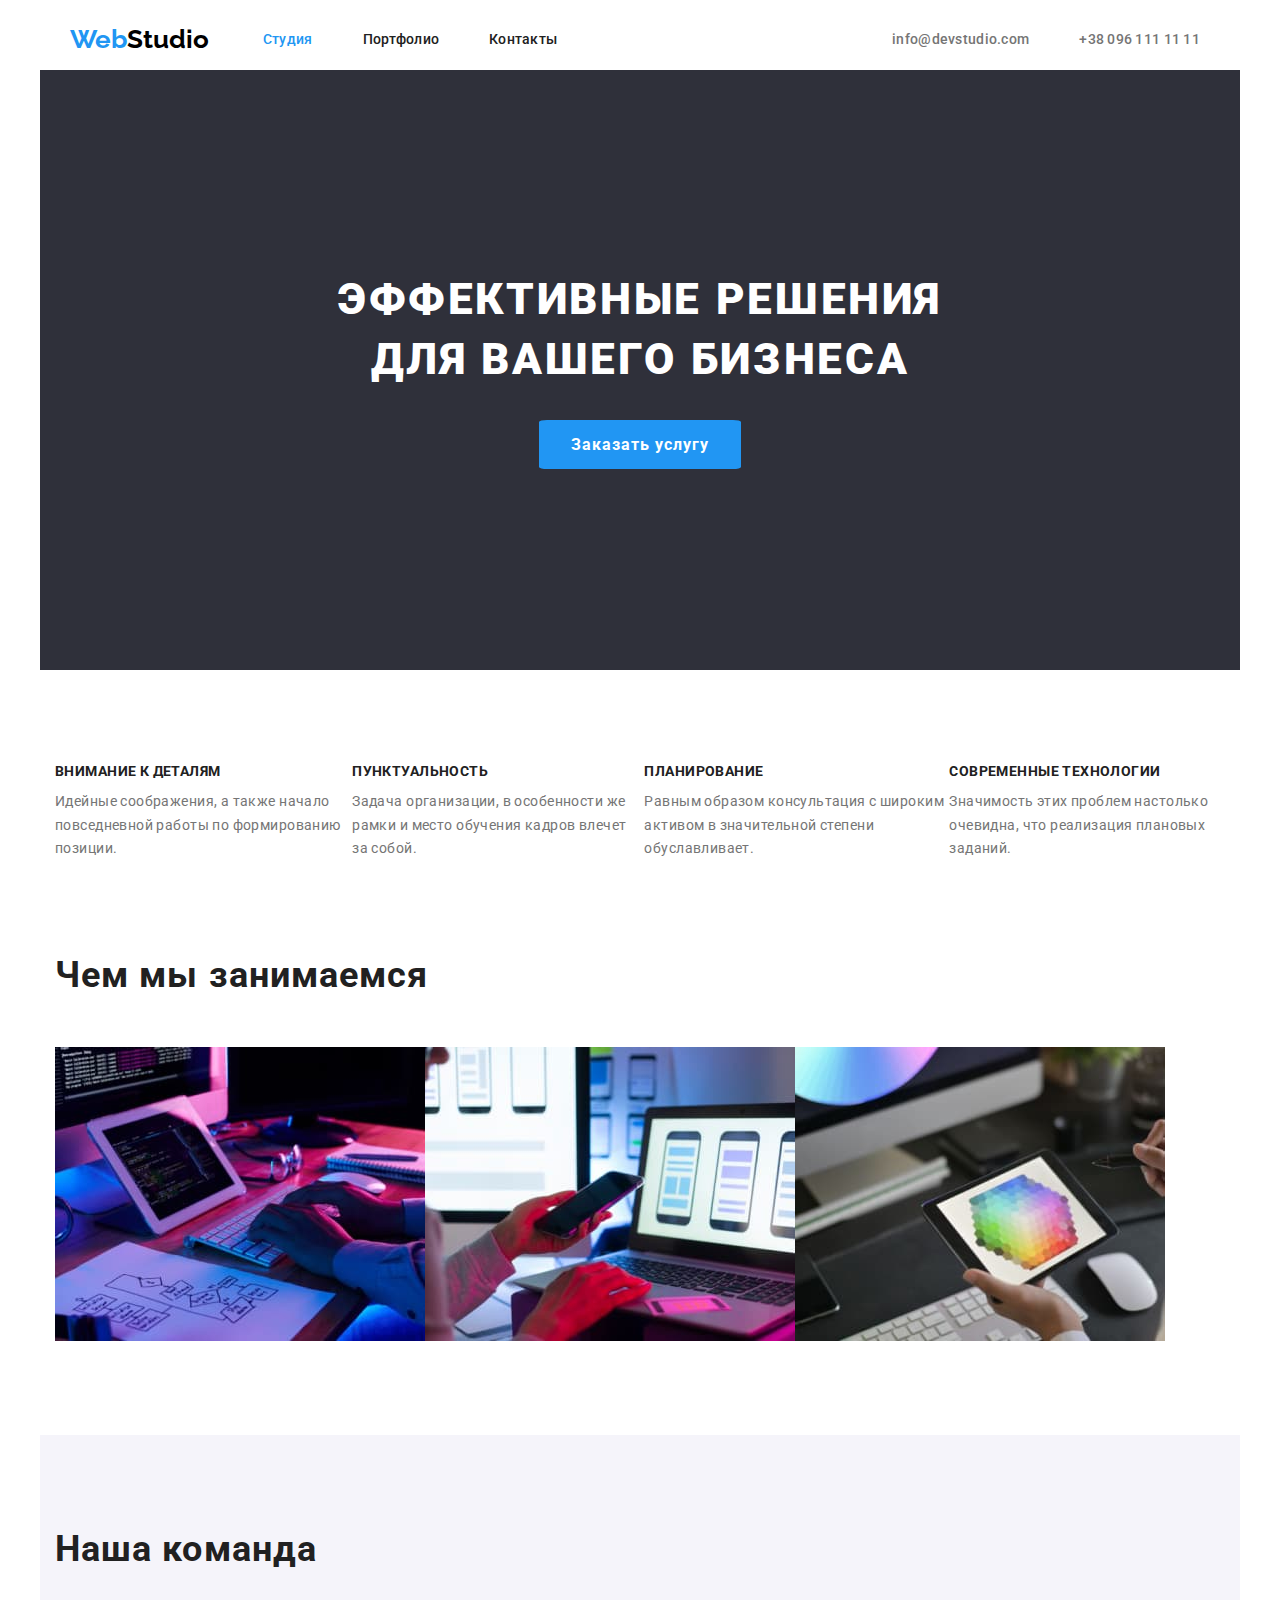
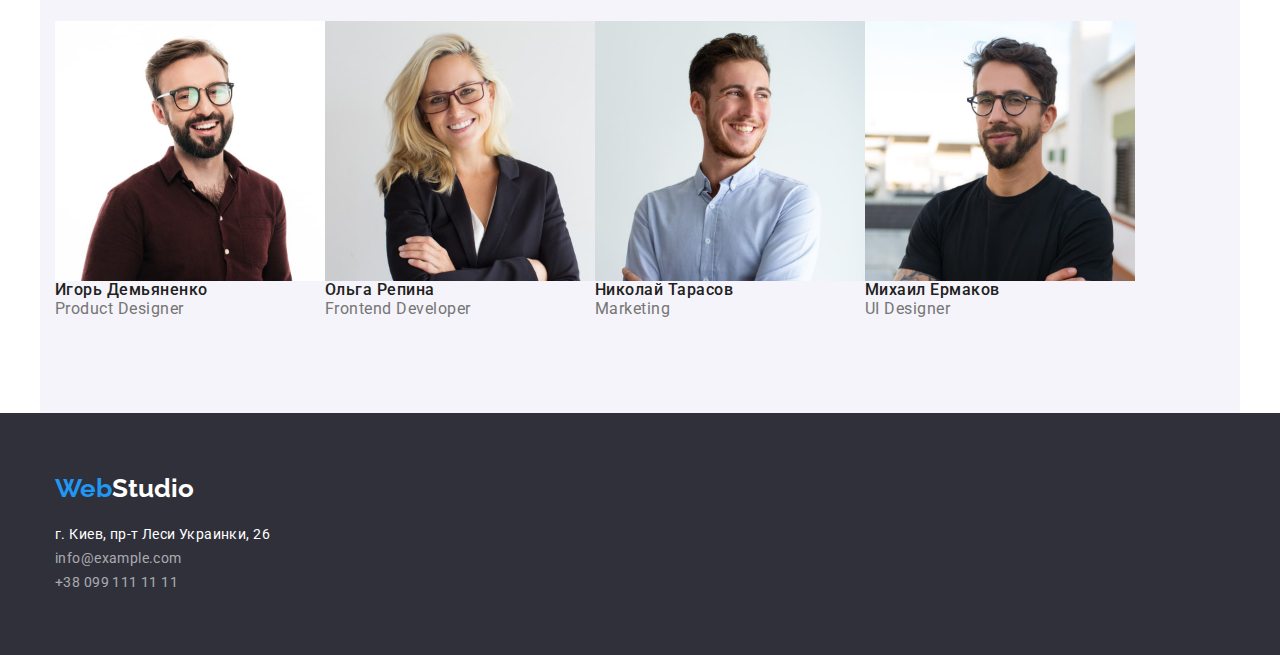
==== index.html @ 5a3710b0 "flex start" ====
<!DOCTYPE html>
<html lang="en">
<head>
    <meta charset="UTF-8">
    <meta name="viewport" content="width=device-width, initial-scale=1.0">
    <title>studio</title>
    <link rel="stylesheet" href="css/modern-normalize.css">
    <link rel="preconnect" href="https://fonts.gstatic.com">
    <link href="https://fonts.googleapis.com/css2?family=Raleway:wght@700&family=Roboto:wght@400;500;700;900&display=swap"
        rel="stylesheet">
    <link rel="stylesheet" href="./css/style.css">
</head>
<body>
    <!--Шапка сайта-->
    <header class="header">
        <div class="container">
            <nav class="header-nav">
        <a href="" class="logo">Web<span class="logo-hed">Studio</span></a>
        <ul class="nav-list">
            <li><a href="" class="link-nav current">Студия </a></li>
            <li><a href="./portfolio.html" class="link-nav">Портфолио </a></li>
            <li><a href="" class="link-nav">Контакты </a></li>
        </ul>
        
        <ul class="contacts-list">
            <li><a href="mailto:info@devstudio.com"  
                class="link-header">info@devstudio.com</a></li>
            <li><a href="tel:+380961111111"
                class="link-header">+38 096 111 11 11</a></li>
          </ul>
          </nav>
        </div>
    </header>
    <!--Main-->
    <main>
    <!--Герой-->
    <section class="hero">
        <div class="container">
            <h1 class="heading-hero">Эффективные решения для вашего бизнеса</h1>
            <a href="" class="hero-link">Заказать услугу</a>
        </div>
    </section>
    <!--Особенности-->
    <section class="features">
        <div class="container">
            <h2 class="visually-hidden">Наши методы работы</h2>
        <ul class="features-list">
            <li>
                <h3 class="list-head">Внимание к деталям</h3>
                <p class="list-text">Идейные соображения, а также начало повседневной работы по формированию позиции.</p>
            </li>
            <li>
                <h3 class="list-head">Пунктуальность</h3>
                <p class="list-text">Задача организации, в особенности же рамки и место обучения кадров влечет за собой.</p>
            </li>
            <li>
                <h3 class="list-head">Планирование</h3>
                <p class="list-text">Равным образом консультация с широким активом в значительной степени обуславливает.</p>
            </li>
            <li>
                <h3 class="list-head">Современные технологии</h3>
                <p class="list-text">Значимость этих проблем настолько очевидна, что реализация плановых заданий.</p>
            </li>
        </ul>
        </div>
        </section>
    <!--Чем мы занимаемся-->
    <section class="direction">
        <div class="container">
            <h3 class="direction-head">Чем мы занимаемся</h3>
        <ul class="direction-list">
            <li><img src="images/box1.jpg" alt="foto-Layout" width="370"/></li>
            <li><img src="images/box2.jpg" alt="foto-Mobile development" width="370"/></li>
            <li><img src="images/box3.jpg" alt="foto-Adaptive layout" width="370"/></li>
        </ul>
        </div>
        </section>
    <!--Наша команда-->
    <section class="team">
        <div class="container">
             <h4 class="team-head">Наша команда</h4>
        <ul class="team-list">
            <li>
                <img src="images/img.jpg" alt="foto-
                Igor Demyanenko" width="270"/>
                <h3 class="team-name">Игорь Демьяненко</h3>
                <p class="team-text">Product Designer</p>
            </li>
            <li>
                <img src="images/img(1).jpg" alt="foto-Olga Repina" width="270"/>
                <h3 class="team-name">Ольга Репина</h3>
                <p class="team-text">Frontend Developer</p>
            </li>
            <li>
                <img src="images/img(2).jpg" alt="foto-Nikolay Tarasov" width="270"/>
                <h3 class="team-name">Николай Тарасов</h3>
                <p class="team-text">Marketing</p>
            </li>
            <li>
                <img src="images/img(3).jpg" alt="foto-Mikhail Ermakov" width="270"/>
                <h3 class="team-name">Михаил Ермаков</h3>
                <p class="team-text">UI Designer</p>
            </li>
        </ul>
        </div>
       </section>
    </main>
    <!--Подвал-->
    <footer class="footer">
        <div class="container">
            <a href="" class="logo">Web<span class="logo-fot">Studio</span></a>
        <address class="fot-add">
            <ul class="address-list">
            <li><a href="https://goo.gl/maps/Xmp9YLtaLfdtmfkQ8" class="add-maps">г. Киев, пр-т Леси Украинки, 26</a></li>
            <li><a href="mailto:info@example.com" class="add-link">info@example.com</a></li>
            <li><a href="tel:+380991111111" class="add-link fone">+38 099 111 11 11</a></li>
        </ul>
        </address>
        </div>
        </footer>
</body>
</html>
---- css/style.css ----
/*переменные*/
:root {
  --link-button-blue-color: #2196f3;
  --moz-background-hero-foter-color: #2f303a;
  --heading-text-color: #212121;
  --text-color: #757575;
  --button-background-color: #f5f4fa;
}

/*общие стили*/
body {
  font-family: "Roboto", sans-serif;
}

img {
  display: block;
  max-width: 100%;
  height: auto;
}

ul {
  list-style: none;
}

a {
  text-decoration: none;
}

.container {
  width: 1200px;
  padding: 0 15px;
  margin: 0 auto;
}

/*header*/

.logo {
  color: var(--link-button-blue-color);
  font-family: "Raleway", sans-serif;
  font-weight: 700;
  font-size: 26px;
  line-height: 1.19;
}

.logo-hed {
  color: #000000;
}

.link-nav.current {
  color: var(--link-button-blue-color);
}

.link-nav {
  color: var(--heading-text-color);
  outline: none;
  font-weight: 500;
  font-size: 14px;
  line-height: 1.14;
  letter-spacing: 0.02em;
}

.link-nav:hover,
.link-nav:focus {
  color: var(--link-button-blue-color);
}

.link-header {
  color: var(--text-color);
  outline: none;
  font-weight: 500;
  font-size: 14px;
  line-height: 1.14;
  letter-spacing: 0.02em;
}

.link-header:hover,
.link-header:focus {
  color: var(--link-button-blue-color);
}

.header-nav,
.nav-list,
.contacts-list {
  display: flex;
}

.header-nav {
  justify-content: space-between;
  align-items: center;
  padding: 24px 25px 15px 15px;
}

.nav-list li {
  margin-left: 50px;
}

.contacts-list {
  margin-left: 331px;
}

.contacts-list li:not(:last-child) {
  margin-right: 50px;
}

/*studio-main*/

.hero .container {
  background-color: var(--moz-background-hero-foter-color);
  height: 600px;
}

.hero h1 {
  color: #ffffff;

  font-weight: 900;
  font-size: 44px;
  line-height: 1.36;
  letter-spacing: 0.06em;
  text-transform: uppercase;
  text-align: center;

  display: flex;
  justify-content: center;
  padding-top: 200px;
  padding-left: 250px;
  padding-right: 250px;
}

.hero-link {
  color: #ffffff;
  background-color: var(--link-button-blue-color);

  font-weight: bold;
  font-size: 16px;
  line-height: 1.85;
  letter-spacing: 0.06em;
  text-align: center;

  border-radius: 4%;
  padding: 10px 32px;
  margin-top: 30px;
  margin-left: 484px;
  margin-right: 484px;
  display: flex;
  justify-content: center;
}

.visually-hidden {
  position: absolute;
  width: 1px;
  height: 1px;
  margin: -1px;
  border: 0;
  padding: 0;
  white-space: nowrap;
  clip-path: inset(100%);
  clip: rect(0 0 0 0);
  overflow: hidden;
}

.features-list {
  display: flex;
  justify-content: space-between;
  padding-top: 94px;
  padding-bottom: 94px;
}

.features .list-head {
  color: var(--heading-text-color);

  font-weight: bold;
  font-size: 14px;
  line-height: 1.14;
  letter-spacing: 0.03em;
  text-transform: uppercase;
}

.features .list-text {
  color: var(--text-color);

  font-size: 14px;
  line-height: 1.7;
  letter-spacing: 0.03em;
  margin-top: 10px;
}

.direction .container {
  margin-bottom: 94px;
}

.direction-head {
  color: var(--heading-text-color);

  font-weight: bold;
  font-size: 36px;
  line-height: 1.16;
  letter-spacing: 0.03em;
  padding-bottom: 50px;
}

.direction-list {
  display: flex;
}

.team .container {
  background-color: var(--button-background-color);
}

.team-head {
  color: var(--heading-text-color);

  font-weight: bold;
  font-size: 36px;
  line-height: 1.16;
  letter-spacing: 0.03em;

  padding-top: 94px;
}

.team-list {
  display: flex;
  padding-top: 50px;
  padding-bottom: 94px;
}

.team-name {
  color: var(--heading-text-color);

  font-weight: 500;
  font-size: 16px;
  line-height: 1.18;
  letter-spacing: 0.03em;
}

.team-text {
  color: var(--text-color);

  font-size: 16px;
  line-height: 1.18;
  letter-spacing: 0.03em;
}

/*portfolio*/

.button {
  border-radius: 4px;
  border: none;
  color: var(--heading-text-color);
  background-color: #f5f4fa;

  font-weight: 500;
  font-size: 16px;
  line-height: 1.62;
  letter-spacing: 0.03em;
}

.button:hover,
.button:focus {
  background-color: var(--link-button-blue-color);
  color: #ffffff;
}

.work-head {
  color: var(--heading-text-color);

  font-weight: bold;
  font-size: 18px;
  line-height: 2px;
  letter-spacing: 0.06em;
}

.work-text {
  color: var(--text-color);

  font-size: 16px;
  line-height: 1.87;
  letter-spacing: 0.03em;
}

/*footer*/

.footer {
  background-color: var(--moz-background-hero-foter-color);
  padding-top: 60px;
}

.logo-fot {
  color: #ffffff;
}

.fot-add {
  font-style: normal;
  font-size: 14px;
  line-height: 1.71;
  letter-spacing: 0.03em;
}

.address-list {
  margin-top: 20px;
  padding-bottom: 60px;
}

.add-maps {
  color: #ffffff;
  padding-bottom: 9px;
}

.add-link {
  color: rgba(255, 255, 255, 0.6);
  padding-bottom: 9px;
}
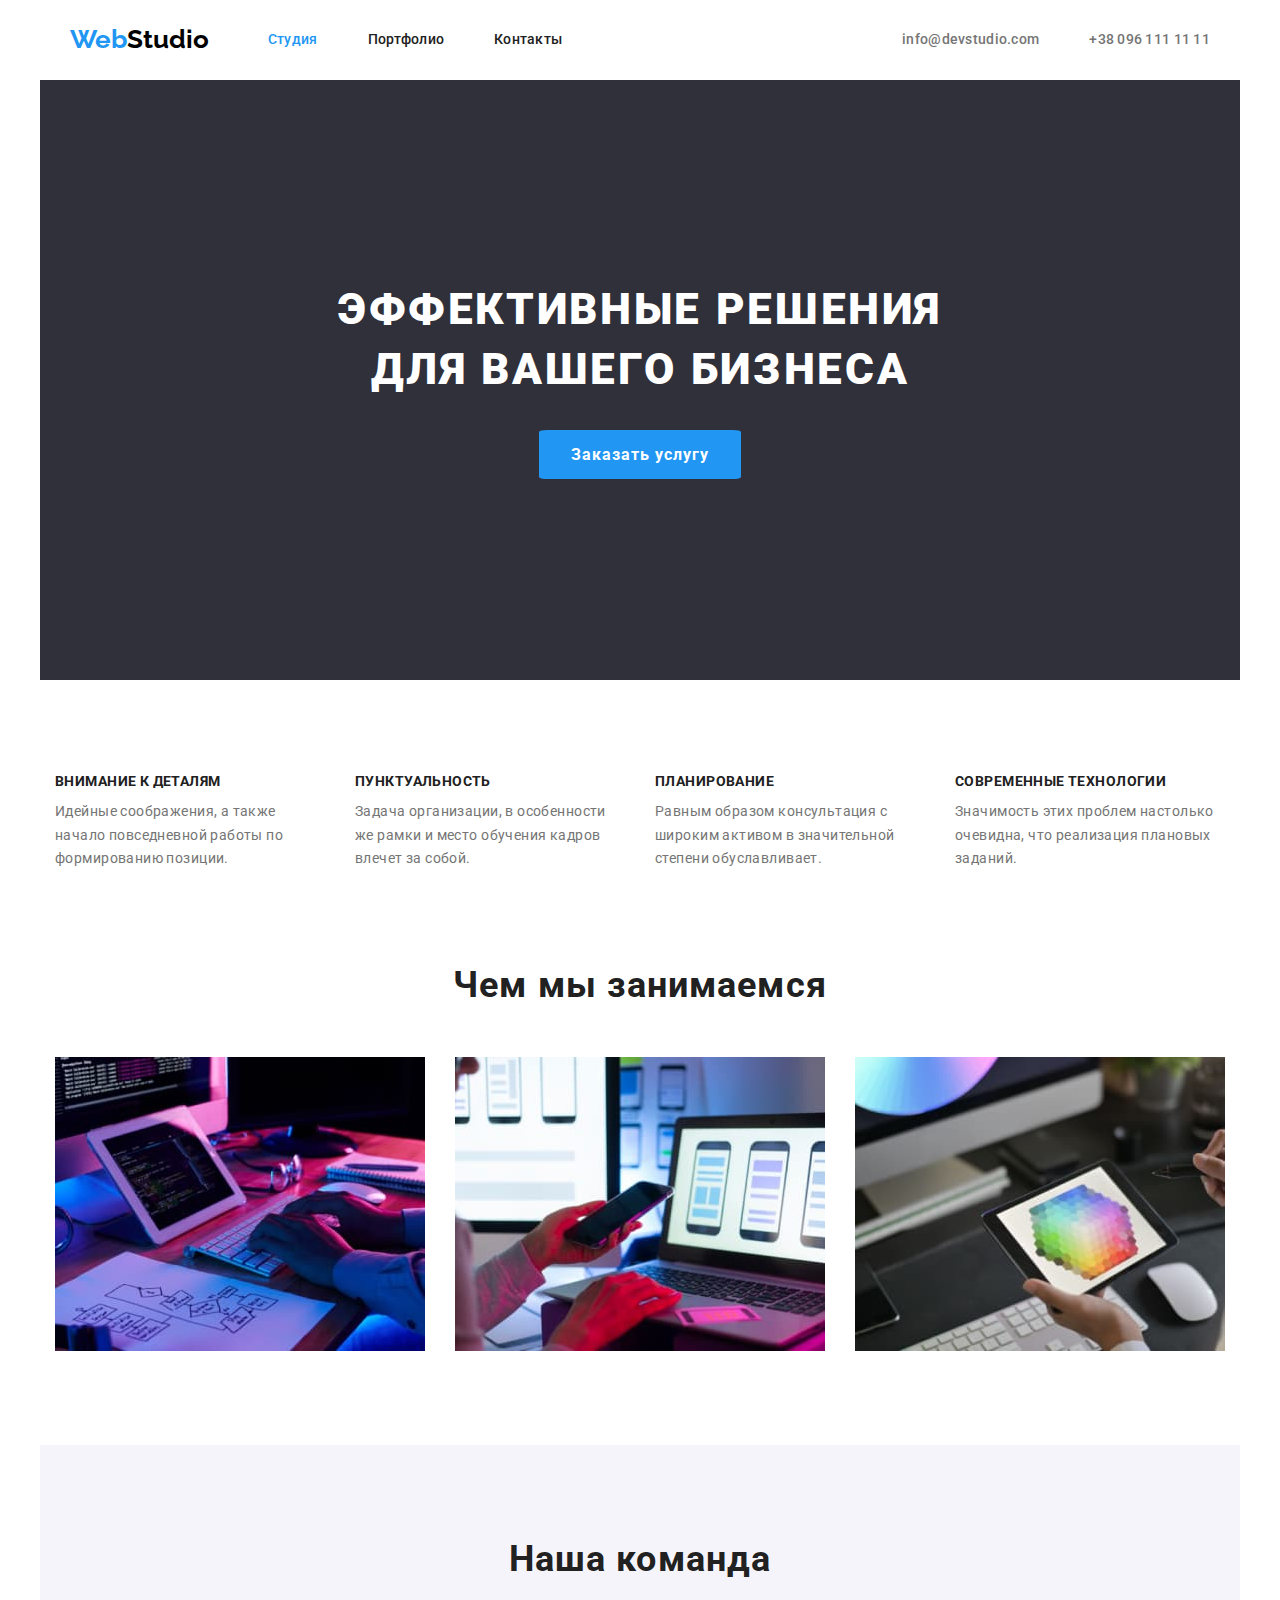
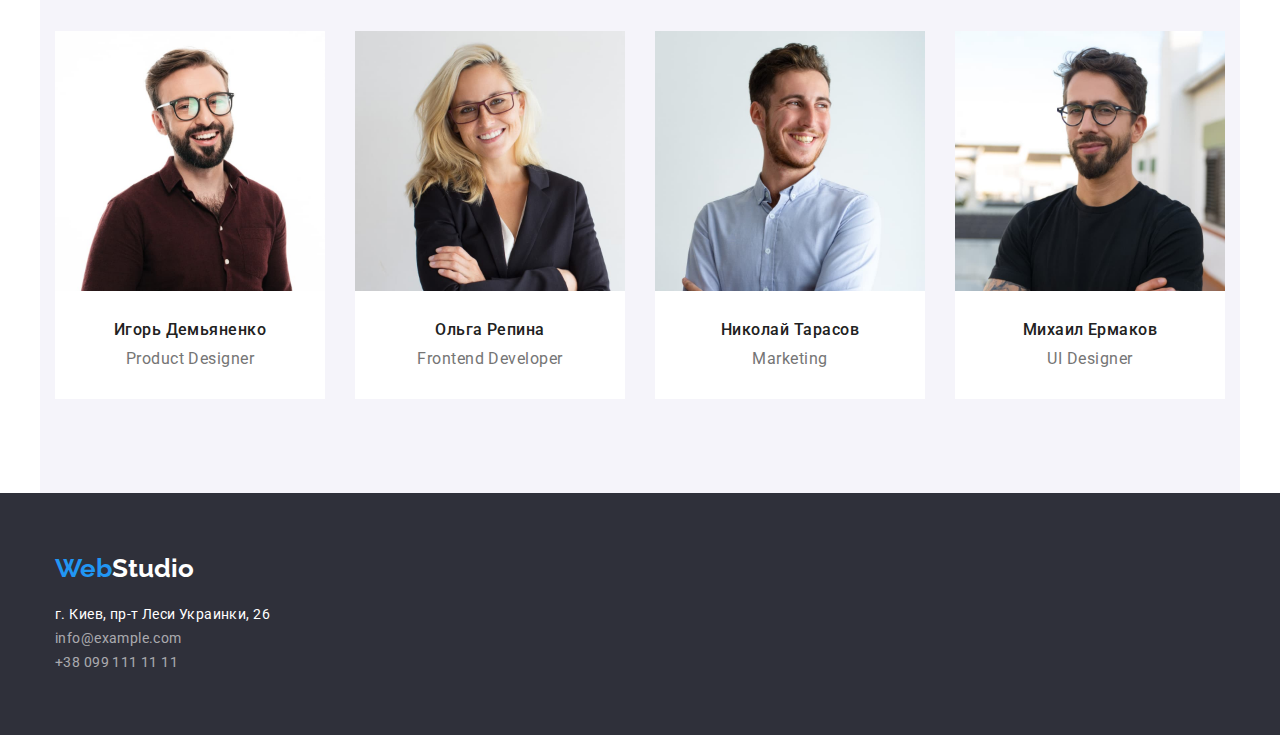
==== commit c51288e5: "team section" ====
--- a/index.html
+++ b/index.html
@@ -81,25 +81,40 @@
              <h4 class="team-head">Наша команда</h4>
         <ul class="team-list">
             <li>
-                <img src="images/img.jpg" alt="foto-
-                Igor Demyanenko" width="270"/>
-                <h3 class="team-name">Игорь Демьяненко</h3>
-                <p class="team-text">Product Designer</p>
+                <img src="images/img.jpg" alt="foto-Igor Demyanenko" width="270"/>
+
+                <div class="team-container">
+                    <h3 class="team-name">Игорь Демьяненко</h3>
+                    <p class="team-text">Product Designer</p>
+                </div>
+                
             </li>
             <li>
                 <img src="images/img(1).jpg" alt="foto-Olga Repina" width="270"/>
-                <h3 class="team-name">Ольга Репина</h3>
-                <p class="team-text">Frontend Developer</p>
+
+                <div class="team-container">
+                    <h3 class="team-name">Ольга Репина</h3>
+                    <p class="team-text">Frontend Developer</p>
+                </div>
+                
             </li>
             <li>
                 <img src="images/img(2).jpg" alt="foto-Nikolay Tarasov" width="270"/>
-                <h3 class="team-name">Николай Тарасов</h3>
-                <p class="team-text">Marketing</p>
+
+                <div class="team-container">
+                    <h3 class="team-name">Николай Тарасов</h3>
+                    <p class="team-text">Marketing</p>
+                </div>
+                
             </li>
             <li>
                 <img src="images/img(3).jpg" alt="foto-Mikhail Ermakov" width="270"/>
-                <h3 class="team-name">Михаил Ермаков</h3>
-                <p class="team-text">UI Designer</p>
+
+                <div class="team-container">
+                    <h3 class="team-name">Михаил Ермаков</h3>
+                    <p class="team-text">UI Designer</p>
+                </div>
+                
             </li>
         </ul>
         </div>
--- a/css/style.css
+++ b/css/style.css
@@ -87,7 +87,7 @@
 .header-nav {
   justify-content: space-between;
   align-items: center;
-  padding: 24px 25px 15px 15px;
+  padding: 24px 15px 25px 15px;
 }
 
 .nav-list li {
@@ -163,6 +163,13 @@
   justify-content: space-between;
   padding-top: 94px;
   padding-bottom: 94px;
+
+  text-align: left;
+}
+
+.features-list :not(:last-child) {
+  margin-right: 30px;
+  max-width: 270px;
 }
 
 .features .list-head {
@@ -196,10 +203,13 @@
   line-height: 1.16;
   letter-spacing: 0.03em;
   padding-bottom: 50px;
+
+  text-align: center;
 }
 
 .direction-list {
   display: flex;
+  justify-content: space-between;
 }
 
 .team .container {
@@ -215,14 +225,24 @@
   letter-spacing: 0.03em;
 
   padding-top: 94px;
+  text-align: center;
 }
 
 .team-list {
   display: flex;
+  justify-content: space-between;
   padding-top: 50px;
   padding-bottom: 94px;
 }
 
+.team-container {
+  background-color: #ffffff;
+  text-align: center;
+
+  padding-top: 30px;
+  padding-bottom: 30px;
+}
+
 .team-name {
   color: var(--heading-text-color);
 
@@ -238,6 +258,8 @@
   font-size: 16px;
   line-height: 1.18;
   letter-spacing: 0.03em;
+
+  margin-top: 10px;
 }
 
 /*portfolio*/
@@ -252,6 +274,8 @@
   font-size: 16px;
   line-height: 1.62;
   letter-spacing: 0.03em;
+
+  padding: 6px 22px;
 }
 
 .button:hover,
@@ -260,12 +284,38 @@
   color: #ffffff;
 }
 
+.list-button {
+  display: flex;
+  justify-content: center;
+
+  padding-top: 94px;
+}
+
+.list-button li:not(:last-child) {
+  margin-right: 8px;
+}
+
+.work-list {
+  margin-top: 50px;
+  margin-bottom: 90px;
+
+  flex-basis: calc(100% / 3);
+
+  display: flex;
+  justify-content: space-between;
+  flex-wrap: wrap;
+}
+
+.work-list li {
+  margin-top: 30px;
+}
+
 .work-head {
   color: var(--heading-text-color);
 
   font-weight: bold;
   font-size: 18px;
-  line-height: 2px;
+  line-height: 2;
   letter-spacing: 0.06em;
 }
 
@@ -275,6 +325,11 @@
   font-size: 16px;
   line-height: 1.87;
   letter-spacing: 0.03em;
+}
+
+.work-container {
+  padding: 20px 24px;
+  border: 1px solid #eeeeee;
 }
 
 /*footer*/
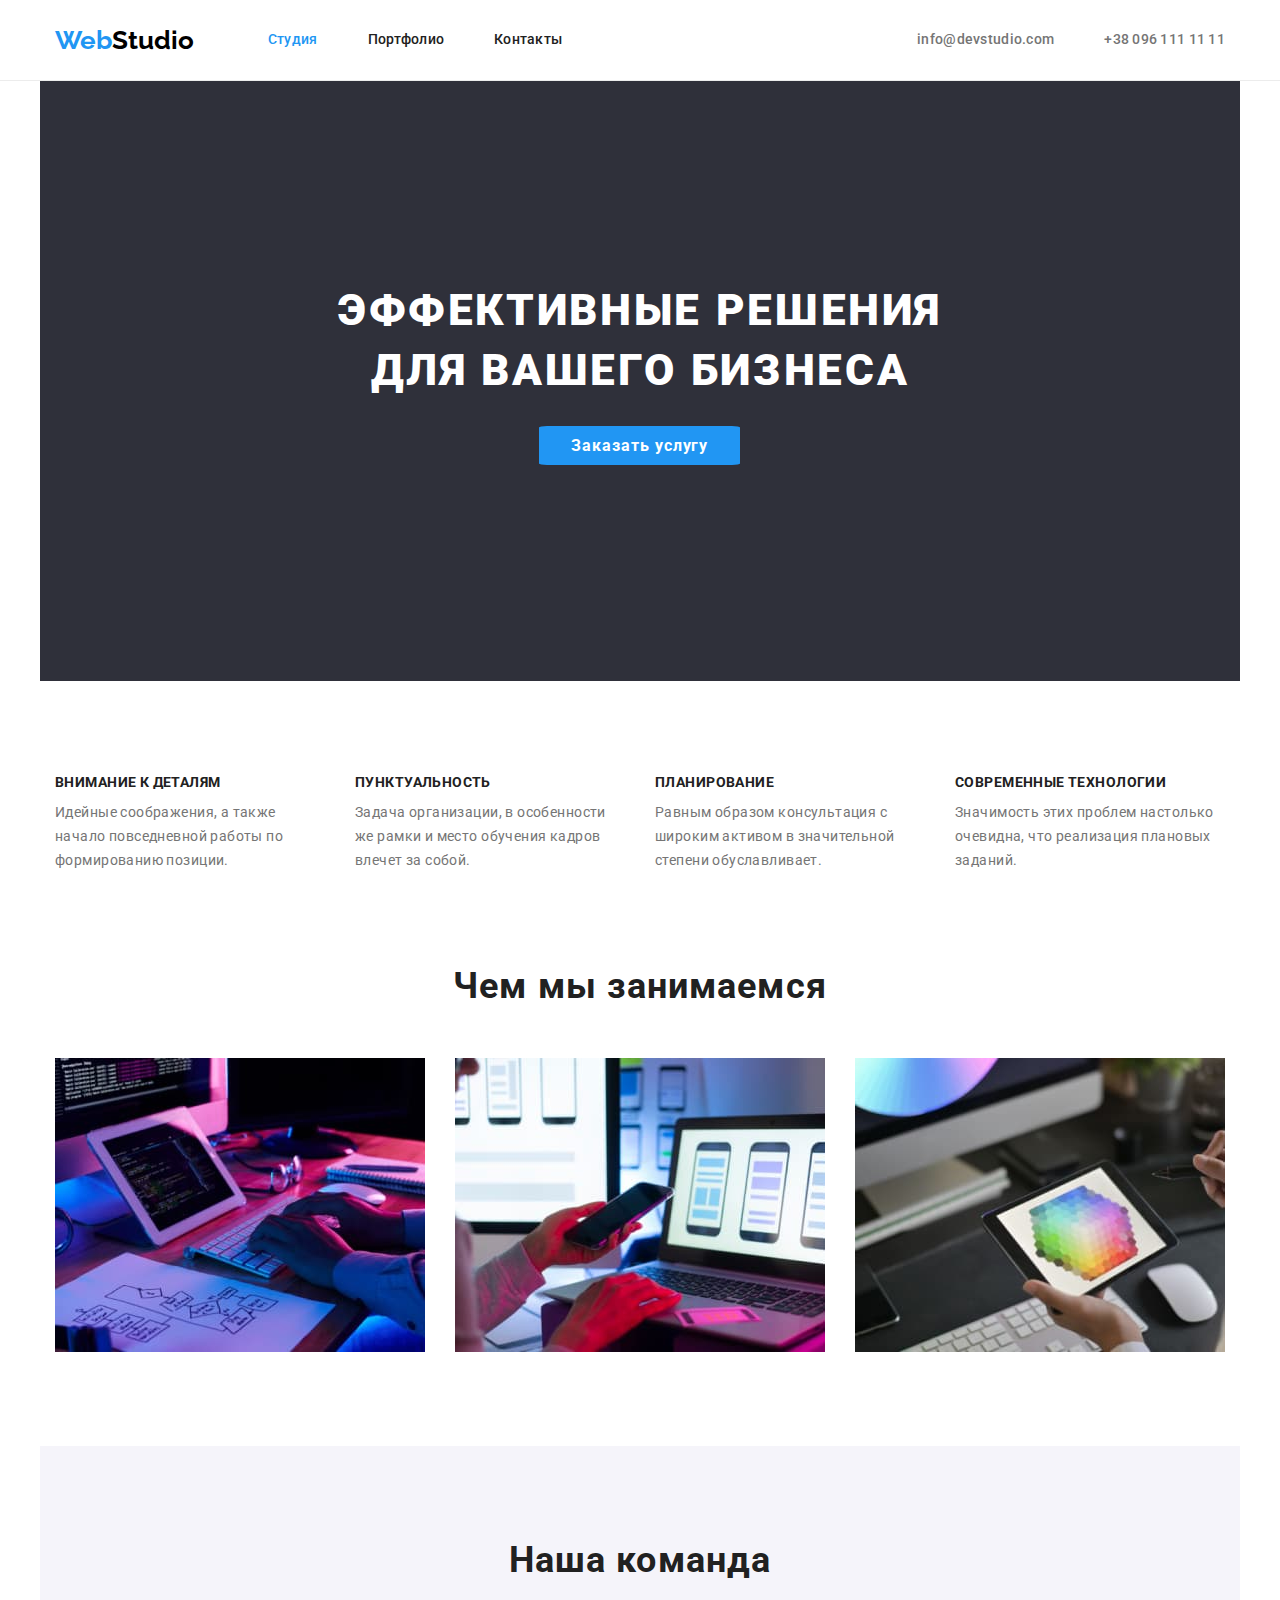
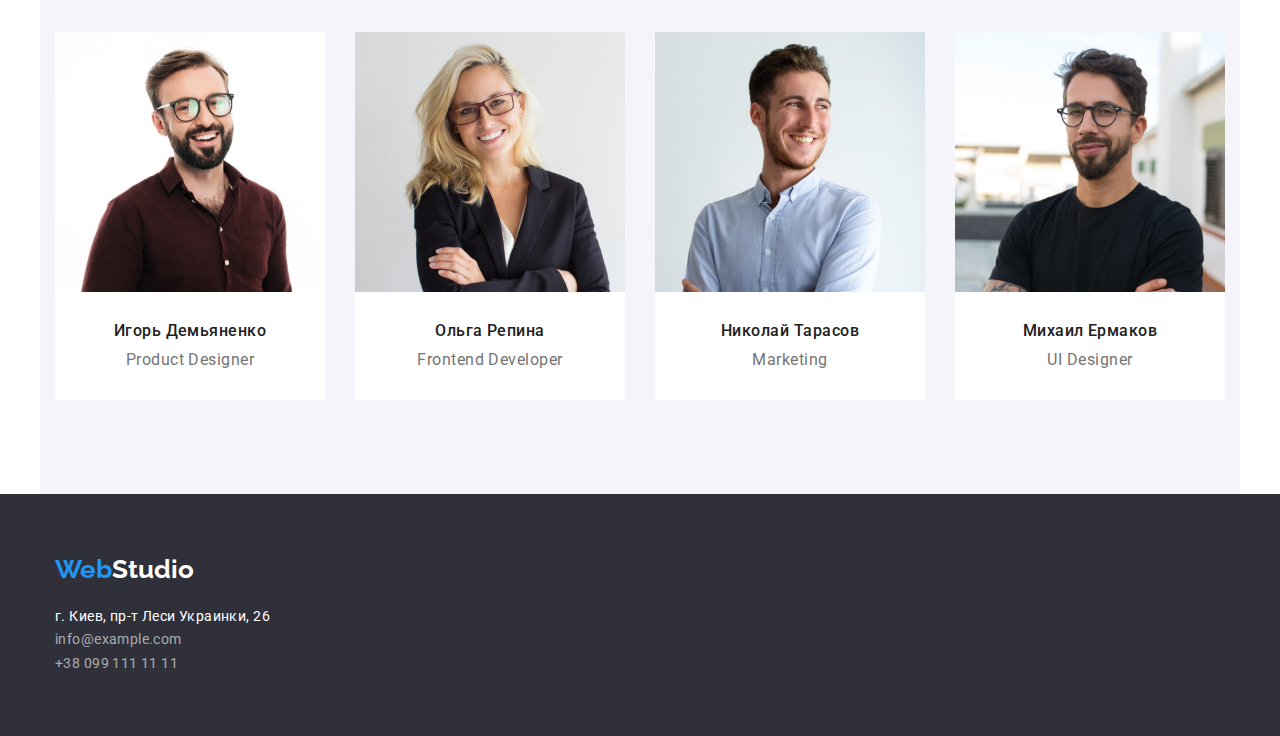
==== commit 16aa5df5: "fix" ====
--- a/index.html
+++ b/index.html
@@ -123,7 +123,9 @@
     <!--Подвал-->
     <footer class="footer">
         <div class="container">
-            <a href="" class="logo">Web<span class="logo-fot">Studio</span></a>
+        <div class="logo-type"><a href="" class="logo">Web<span class="logo-fot">Studio</span></a>
+        </div>
+            
         <address class="fot-add">
             <ul class="address-list">
             <li><a href="https://goo.gl/maps/Xmp9YLtaLfdtmfkQ8" class="add-maps">г. Киев, пр-т Леси Украинки, 26</a></li>
--- a/css/style.css
+++ b/css/style.css
@@ -34,6 +34,10 @@
 
 /*header*/
 
+.header {
+  border-bottom: 1px solid #ececec;
+}
+
 .logo {
   color: var(--link-button-blue-color);
   font-family: "Raleway", sans-serif;
@@ -52,11 +56,14 @@
 
 .link-nav {
   color: var(--heading-text-color);
-  outline: none;
   font-weight: 500;
   font-size: 14px;
   line-height: 1.14;
   letter-spacing: 0.02em;
+
+  display: block;
+  padding-bottom: 32px;
+  padding-top: 32px;
 }
 
 .link-nav:hover,
@@ -66,11 +73,14 @@
 
 .link-header {
   color: var(--text-color);
-  outline: none;
   font-weight: 500;
   font-size: 14px;
   line-height: 1.14;
   letter-spacing: 0.02em;
+
+  display: block;
+  padding-bottom: 32px;
+  padding-top: 32px;
 }
 
 .link-header:hover,
@@ -87,7 +97,7 @@
 .header-nav {
   justify-content: space-between;
   align-items: center;
-  padding: 24px 15px 25px 15px;
+  min-height: 80px;
 }
 
 .nav-list li {
@@ -119,8 +129,8 @@
   text-transform: uppercase;
   text-align: center;
 
-  display: flex;
-  justify-content: center;
+  margin-bottom: 30px;
+
   padding-top: 200px;
   padding-left: 250px;
   padding-right: 250px;
@@ -138,11 +148,7 @@
 
   border-radius: 4%;
   padding: 10px 32px;
-  margin-top: 30px;
   margin-left: 484px;
-  margin-right: 484px;
-  display: flex;
-  justify-content: center;
 }
 
 .visually-hidden {
@@ -192,7 +198,7 @@
 }
 
 .direction .container {
-  margin-bottom: 94px;
+  padding-bottom: 94px;
 }
 
 .direction-head {
@@ -202,7 +208,7 @@
   font-size: 36px;
   line-height: 1.16;
   letter-spacing: 0.03em;
-  padding-bottom: 50px;
+  margin-bottom: 50px;
 
   text-align: center;
 }
@@ -224,6 +230,7 @@
   line-height: 1.16;
   letter-spacing: 0.03em;
 
+  margin-bottom: 50px;
   padding-top: 94px;
   text-align: center;
 }
@@ -231,7 +238,6 @@
 .team-list {
   display: flex;
   justify-content: space-between;
-  padding-top: 50px;
   padding-bottom: 94px;
 }
 
@@ -269,6 +275,7 @@
   border: none;
   color: var(--heading-text-color);
   background-color: #f5f4fa;
+  cursor: pointer;
 
   font-weight: 500;
   font-size: 16px;
@@ -282,6 +289,8 @@
 .button:focus {
   background-color: var(--link-button-blue-color);
   color: #ffffff;
+  box-shadow: 0px 3px 1px rgba(0, 0, 0, 0.1), 0px 1px 2px rgba(0, 0, 0, 0.08),
+    0px 2px 2px rgba(0, 0, 0, 0.12);
 }
 
 .list-button {
@@ -343,6 +352,10 @@
   color: #ffffff;
 }
 
+.logo-type {
+  margin-bottom: 20px;
+}
+
 .fot-add {
   font-style: normal;
   font-size: 14px;
@@ -351,16 +364,15 @@
 }
 
 .address-list {
-  margin-top: 20px;
   padding-bottom: 60px;
 }
 
 .add-maps {
   color: #ffffff;
-  padding-bottom: 9px;
+  margin-bottom: 9px;
 }
 
 .add-link {
   color: rgba(255, 255, 255, 0.6);
-  padding-bottom: 9px;
-}
+  margin-bottom: 9px;
+}
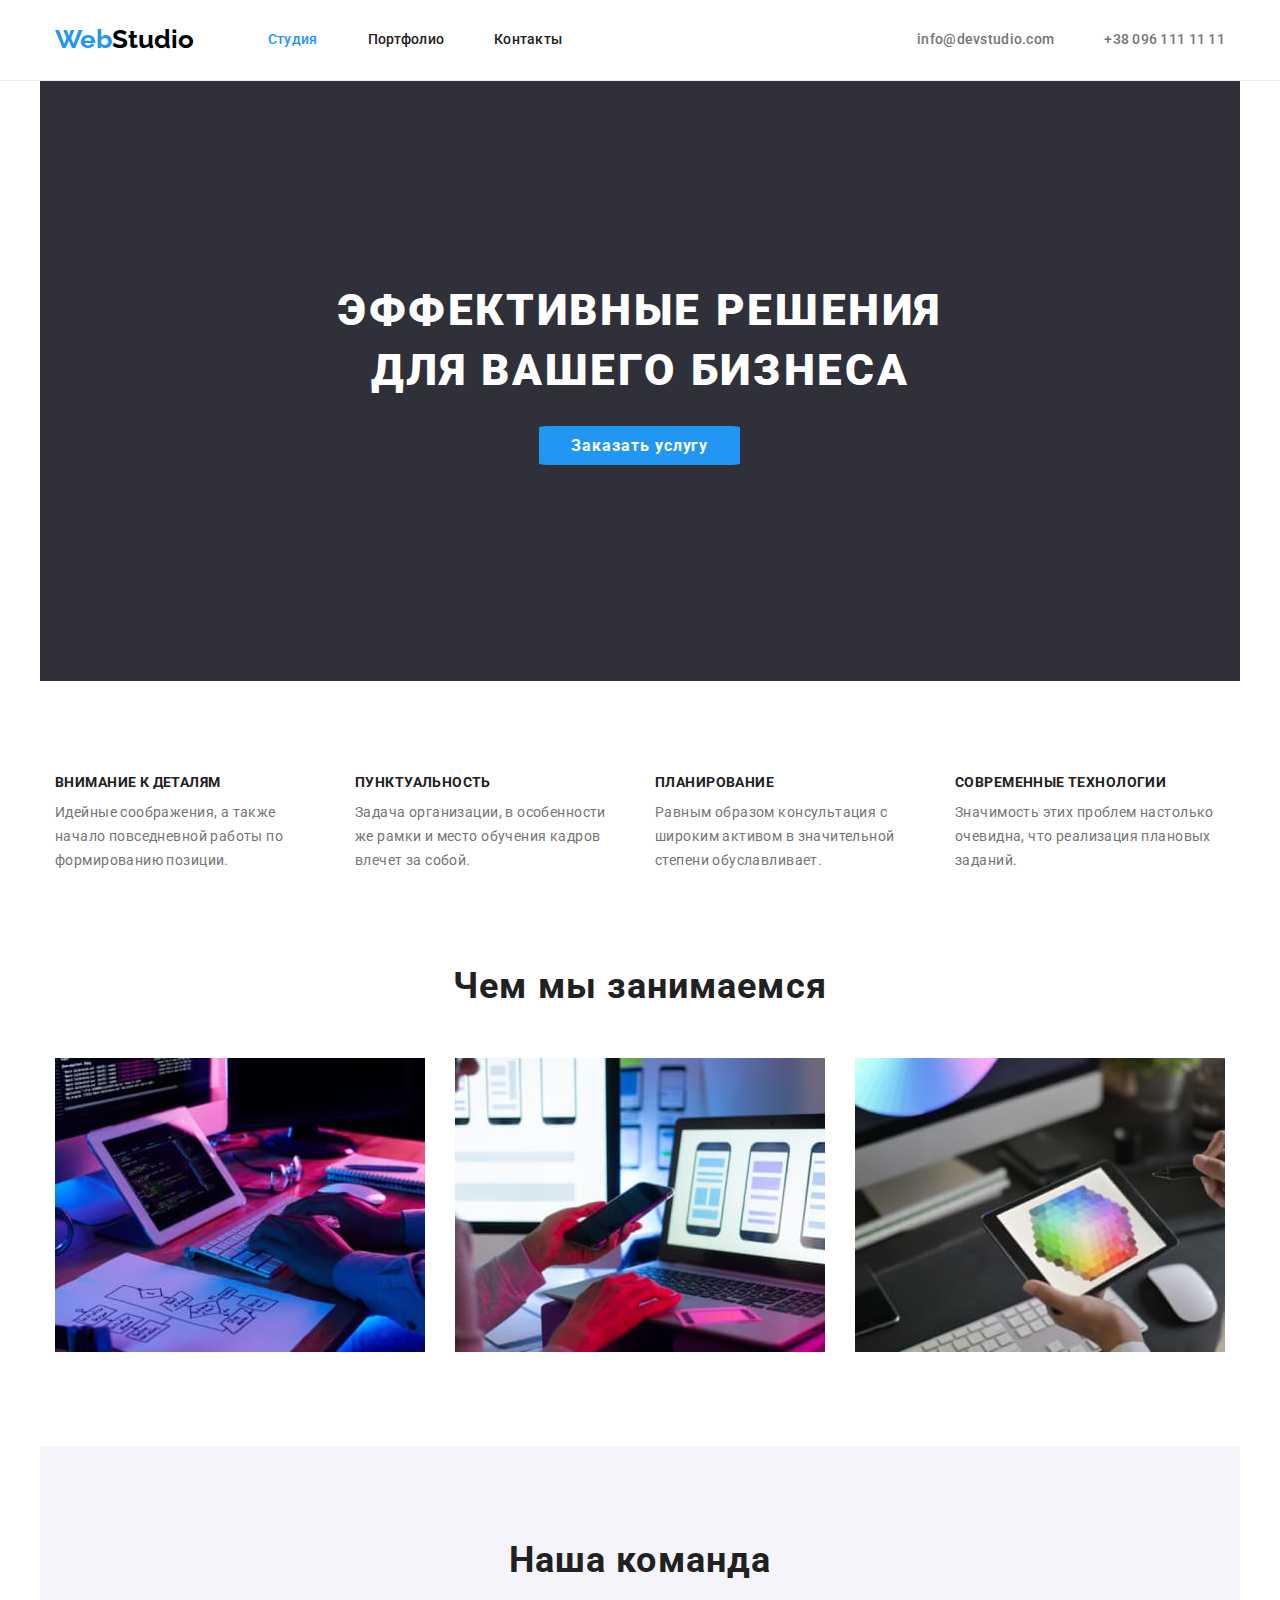
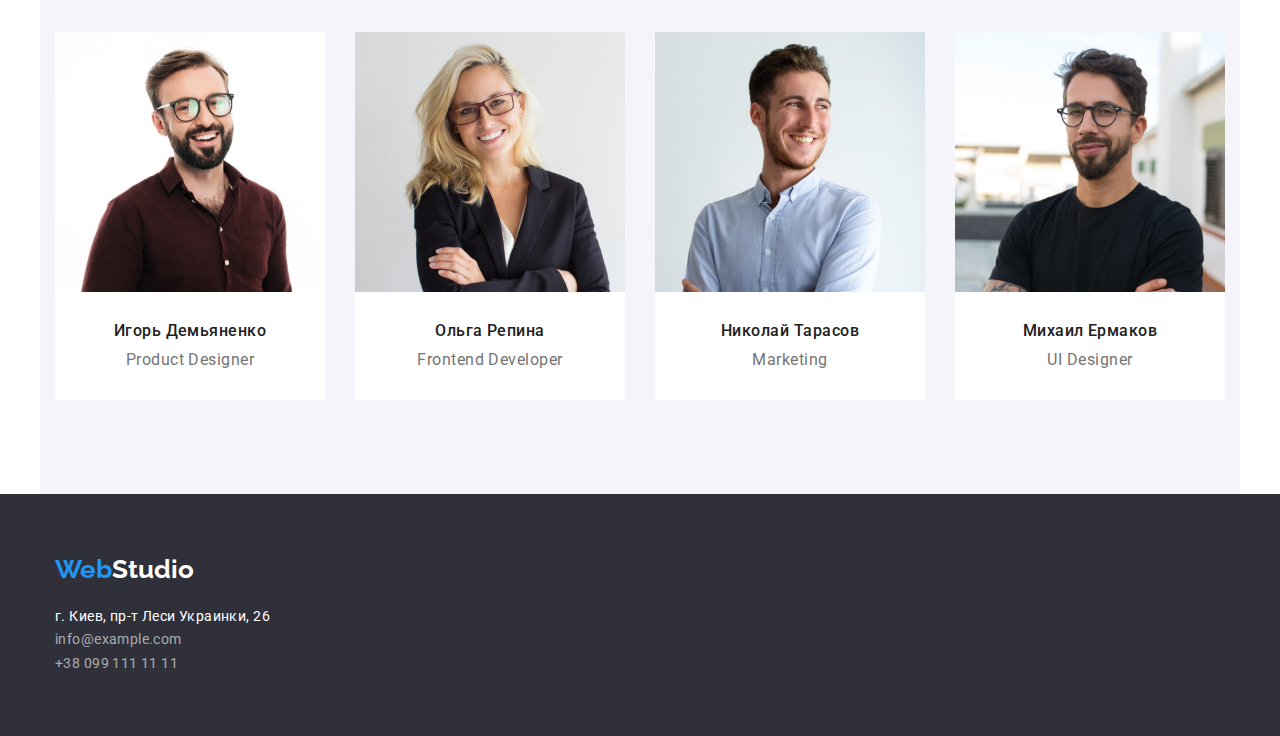
==== commit 8e266f07: "+" ====
--- a/index.html
+++ b/index.html
@@ -15,7 +15,10 @@
     <header class="header">
         <div class="container">
             <nav class="header-nav">
-        <a href="" class="logo">Web<span class="logo-hed">Studio</span></a>
+                <div class="logo-container">
+                    <a href="" class="logo">Web<span class="logo-hed">Studio</span></a>
+                </div>
+        
         <ul class="nav-list">
             <li><a href="" class="link-nav current">Студия </a></li>
             <li><a href="./portfolio.html" class="link-nav">Портфолио </a></li>
--- a/css/style.css
+++ b/css/style.css
@@ -38,6 +38,11 @@
   border-bottom: 1px solid #ececec;
 }
 
+.logo-container {
+  padding-top: 24px;
+  padding-bottom: 25px;
+}
+
 .logo {
   color: var(--link-button-blue-color);
   font-family: "Raleway", sans-serif;
@@ -54,6 +59,9 @@
   color: var(--link-button-blue-color);
 }
 
+.nav-list {
+}
+
 .link-nav {
   color: var(--heading-text-color);
   font-weight: 500;
@@ -61,9 +69,9 @@
   line-height: 1.14;
   letter-spacing: 0.02em;
 
-  display: block;
   padding-bottom: 32px;
   padding-top: 32px;
+  display: block;
 }
 
 .link-nav:hover,
@@ -78,9 +86,9 @@
   line-height: 1.14;
   letter-spacing: 0.02em;
 
-  display: block;
   padding-bottom: 32px;
   padding-top: 32px;
+  display: block;
 }
 
 .link-header:hover,
@@ -164,11 +172,14 @@
   overflow: hidden;
 }
 
-.features-list {
-  display: flex;
-  justify-content: space-between;
+.features {
   padding-top: 94px;
   padding-bottom: 94px;
+}
+
+.features-list {
+  display: flex;
+  justify-content: space-between;
 
   text-align: left;
 }
@@ -197,7 +208,7 @@
   margin-top: 10px;
 }
 
-.direction .container {
+.direction {
   padding-bottom: 94px;
 }
 
@@ -269,6 +280,11 @@
 }
 
 /*portfolio*/
+
+.portfolio-section {
+  padding-top: 94px;
+  padding-bottom: 94px;
+}
 
 .button {
   border-radius: 4px;
@@ -297,7 +313,7 @@
   display: flex;
   justify-content: center;
 
-  padding-top: 94px;
+  padding-bottom: 20px;
 }
 
 .list-button li:not(:last-child) {
@@ -305,18 +321,13 @@
 }
 
 .work-list {
-  margin-top: 50px;
-  margin-bottom: 90px;
-
-  flex-basis: calc(100% / 3);
-
   display: flex;
   justify-content: space-between;
   flex-wrap: wrap;
 }
 
 .work-list li {
-  margin-top: 30px;
+  padding-top: 30px;
 }
 
 .work-head {
@@ -346,6 +357,7 @@
 .footer {
   background-color: var(--moz-background-hero-foter-color);
   padding-top: 60px;
+  padding-bottom: 60px;
 }
 
 .logo-fot {
@@ -361,10 +373,6 @@
   font-size: 14px;
   line-height: 1.71;
   letter-spacing: 0.03em;
-}
-
-.address-list {
-  padding-bottom: 60px;
 }
 
 .add-maps {
@@ -376,3 +384,8 @@
   color: rgba(255, 255, 255, 0.6);
   margin-bottom: 9px;
 }
+
+.add-link:hover,
+.add-link:focus {
+  color: var(--link-button-blue-color);
+}
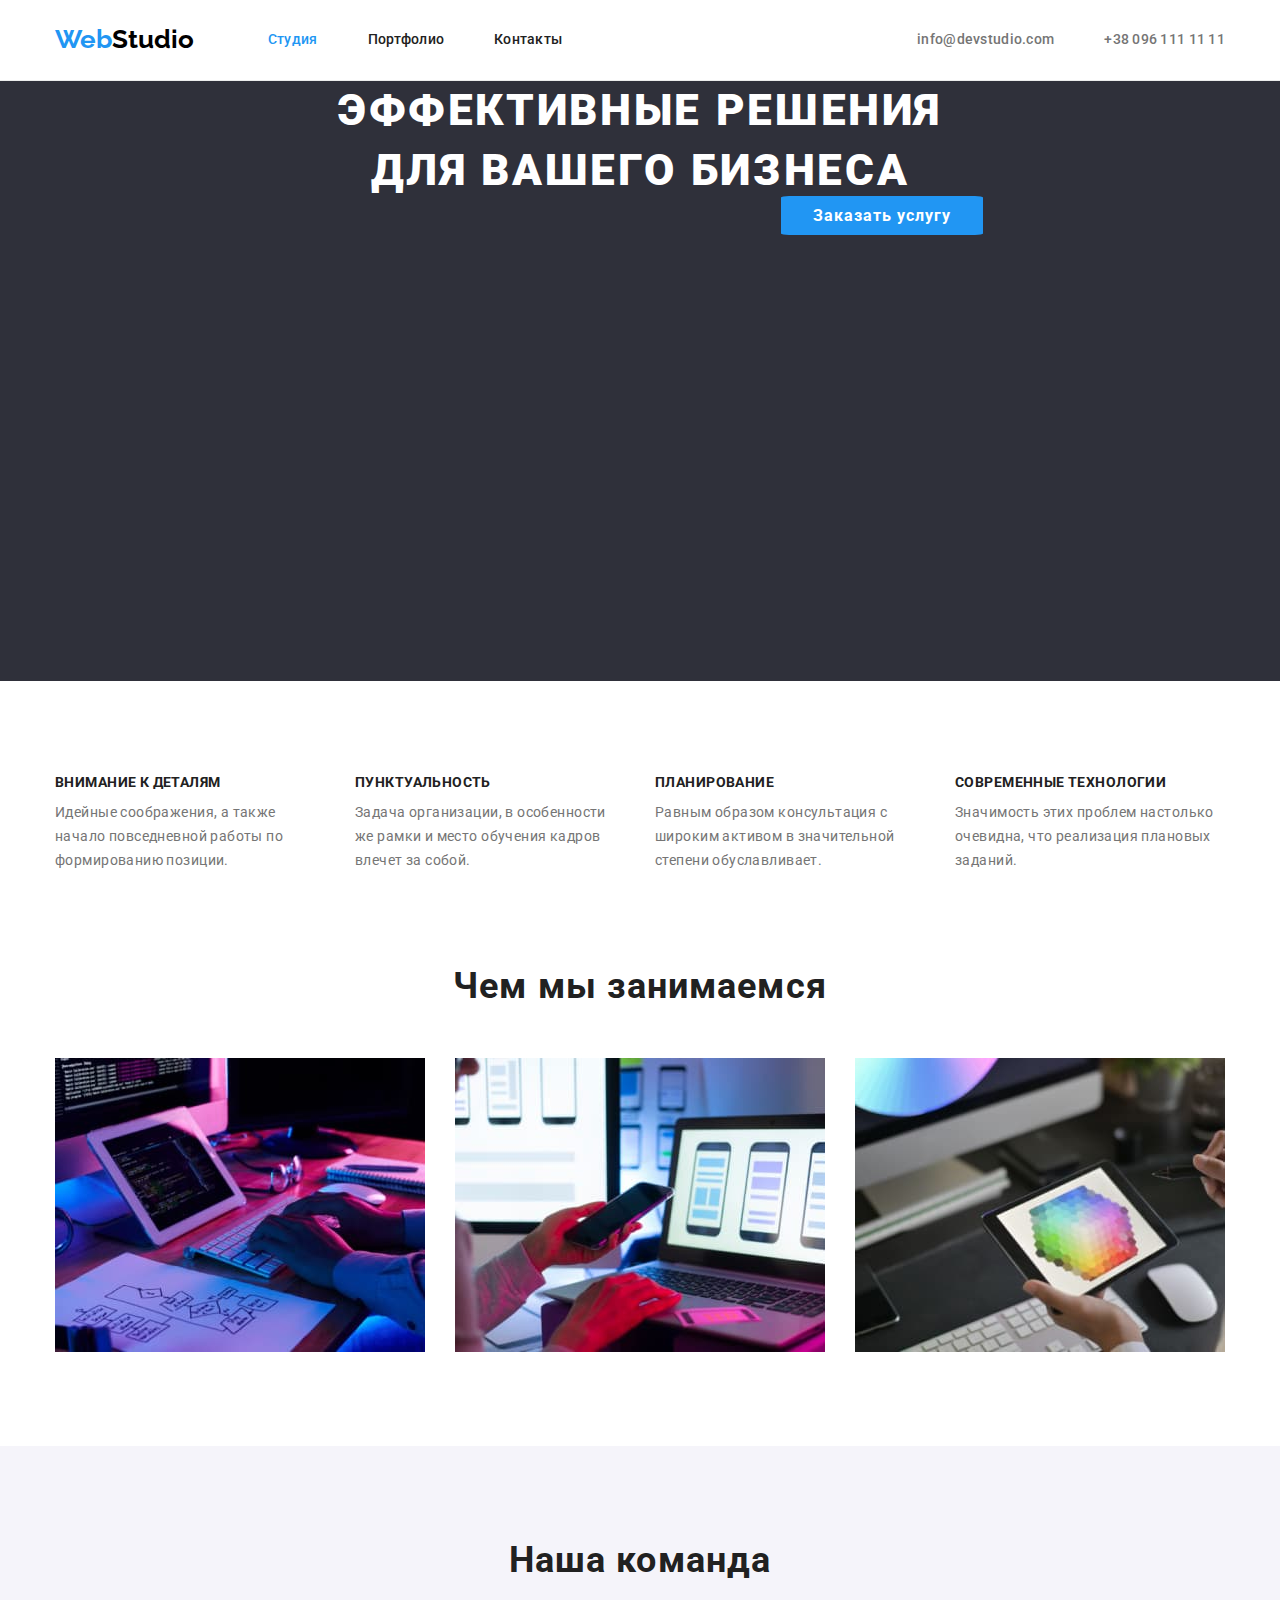
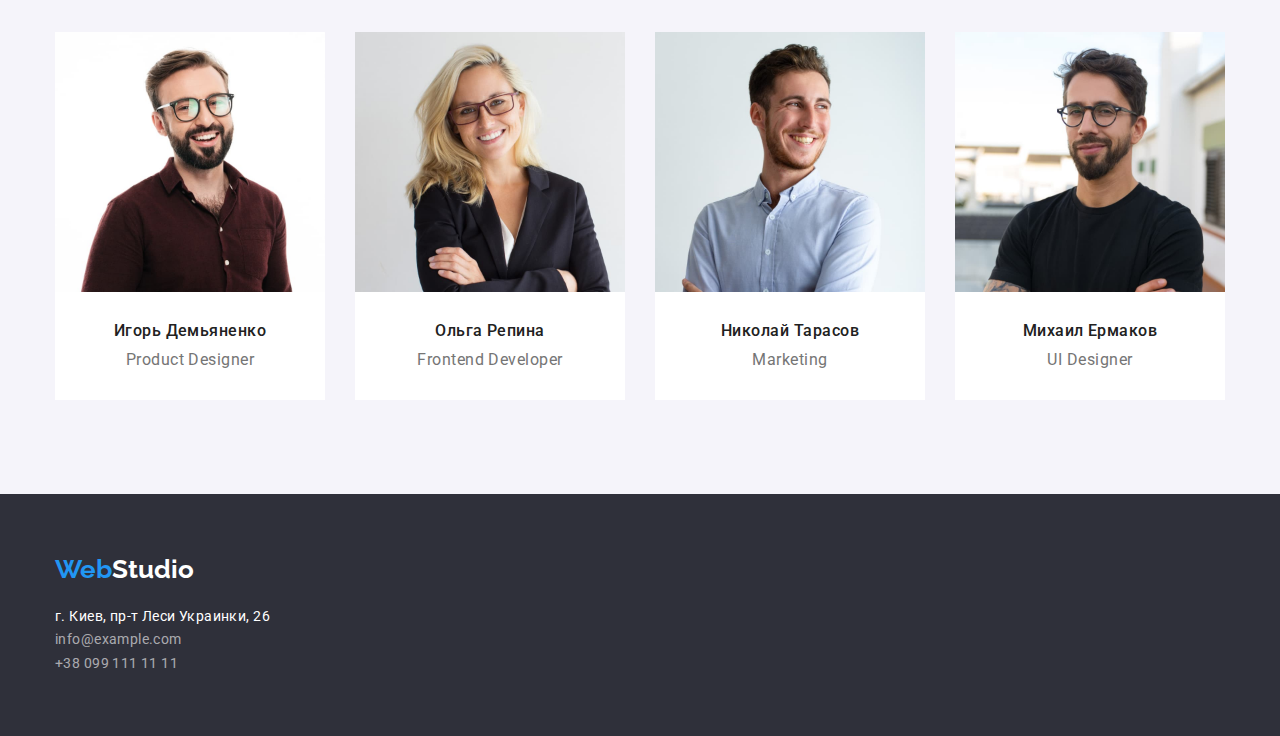
==== commit a8763f45: "+" ====
--- a/index.html
+++ b/index.html
@@ -39,7 +39,7 @@
     <!--Герой-->
     <section class="hero">
         <div class="container">
-            <h1 class="heading-hero">Эффективные решения для вашего бизнеса</h1>
+            <h1 class="heading-hero">Эффективные решения<br> для вашего бизнеса</h1>
             <a href="" class="hero-link">Заказать услугу</a>
         </div>
     </section>
--- a/css/style.css
+++ b/css/style.css
@@ -59,9 +59,6 @@
   color: var(--link-button-blue-color);
 }
 
-.nav-list {
-}
-
 .link-nav {
   color: var(--heading-text-color);
   font-weight: 500;
@@ -122,12 +119,17 @@
 
 /*studio-main*/
 
-.hero .container {
+.hero {
   background-color: var(--moz-background-hero-foter-color);
   height: 600px;
 }
 
-.hero h1 {
+.hero .container {
+  text-align: center;
+  align-items: center;
+}
+
+.heading-hero {
   color: #ffffff;
 
   font-weight: 900;
@@ -135,13 +137,6 @@
   line-height: 1.36;
   letter-spacing: 0.06em;
   text-transform: uppercase;
-  text-align: center;
-
-  margin-bottom: 30px;
-
-  padding-top: 200px;
-  padding-left: 250px;
-  padding-right: 250px;
 }
 
 .hero-link {
@@ -229,8 +224,9 @@
   justify-content: space-between;
 }
 
-.team .container {
+.team {
   background-color: var(--button-background-color);
+  padding-bottom: 94px;
 }
 
 .team-head {
@@ -249,7 +245,6 @@
 .team-list {
   display: flex;
   justify-content: space-between;
-  padding-bottom: 94px;
 }
 
 .team-container {
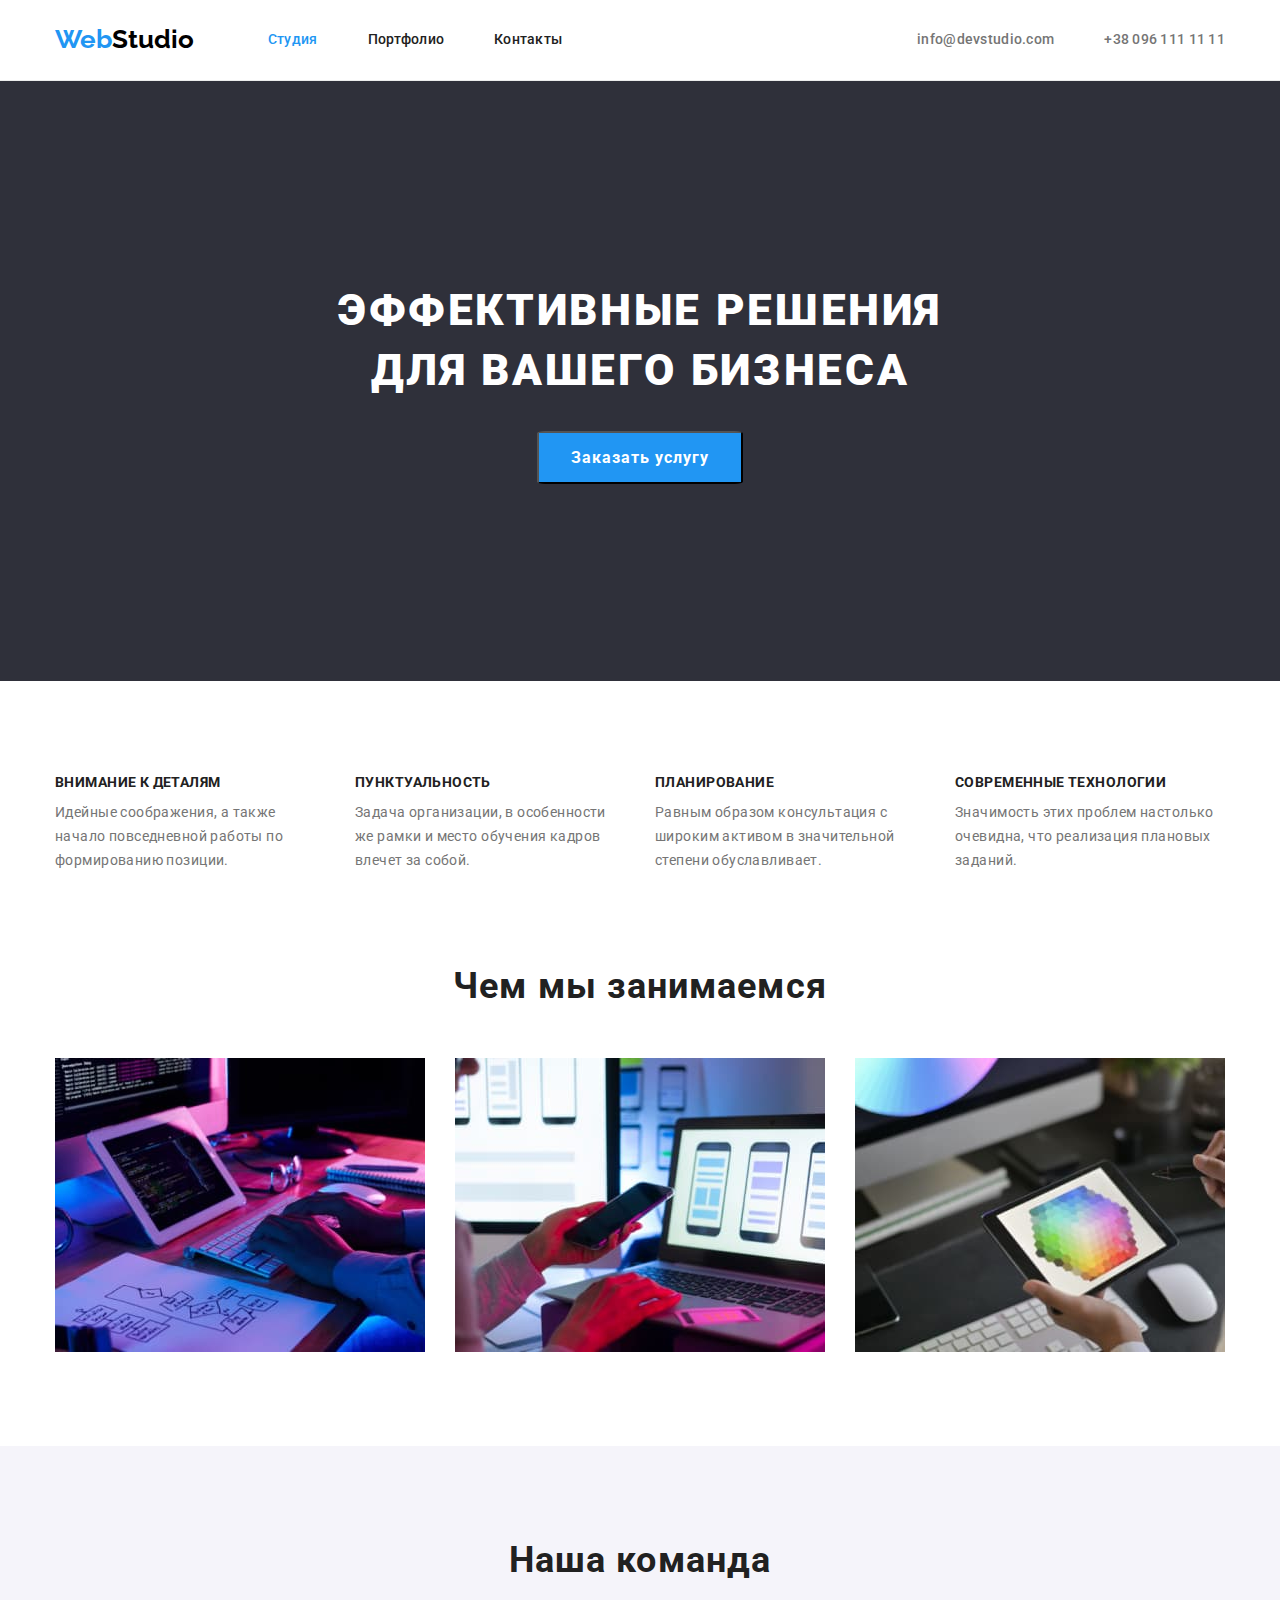
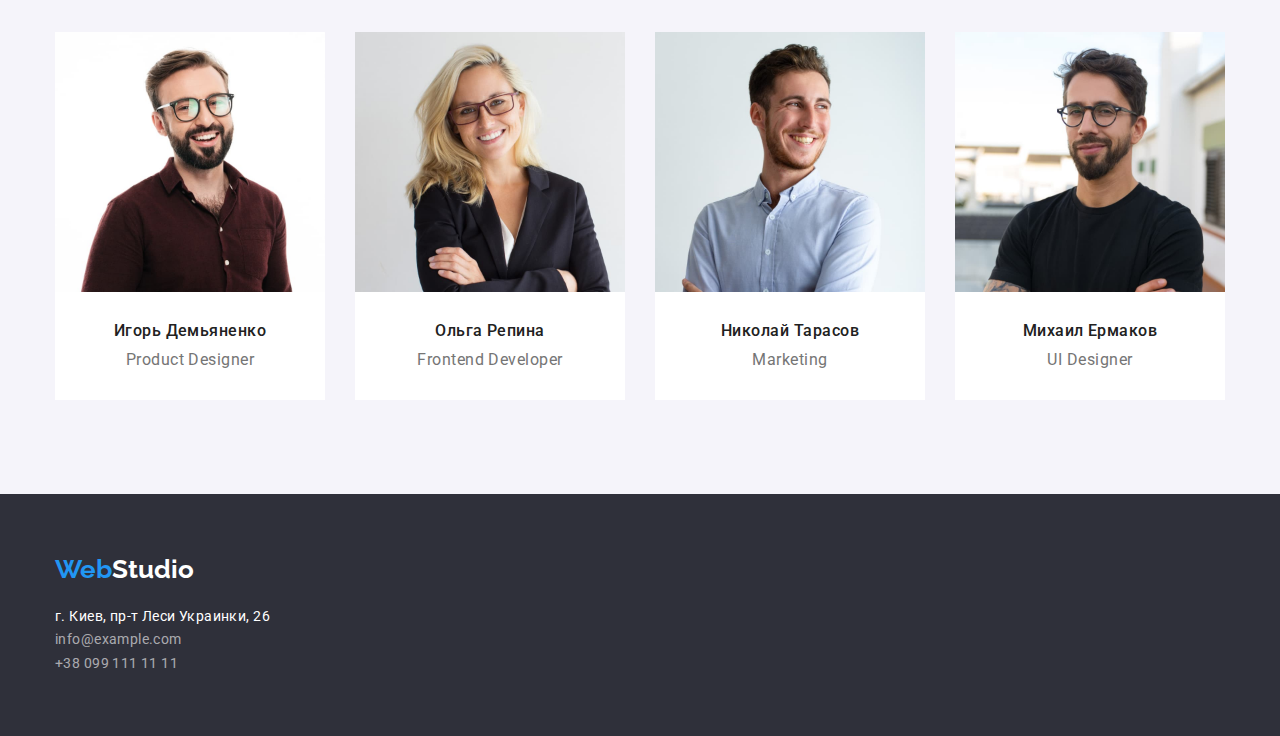
==== commit 68fd448d: "+" ====
--- a/index.html
+++ b/index.html
@@ -40,7 +40,7 @@
     <section class="hero">
         <div class="container">
             <h1 class="heading-hero">Эффективные решения<br> для вашего бизнеса</h1>
-            <a href="" class="hero-link">Заказать услугу</a>
+            <button class="hero-botton" type="button" >Заказать услугу</button>
         </div>
     </section>
     <!--Особенности-->
--- a/css/style.css
+++ b/css/style.css
@@ -127,6 +127,7 @@
 .hero .container {
   text-align: center;
   align-items: center;
+  padding: 200px 0;
 }
 
 .heading-hero {
@@ -137,9 +138,10 @@
   line-height: 1.36;
   letter-spacing: 0.06em;
   text-transform: uppercase;
-}
-
-.hero-link {
+  margin-bottom: 30px;
+}
+
+.hero-botton {
   color: #ffffff;
   background-color: var(--link-button-blue-color);
 
@@ -147,11 +149,9 @@
   font-size: 16px;
   line-height: 1.85;
   letter-spacing: 0.06em;
-  text-align: center;
 
   border-radius: 4%;
   padding: 10px 32px;
-  margin-left: 484px;
 }
 
 .visually-hidden {
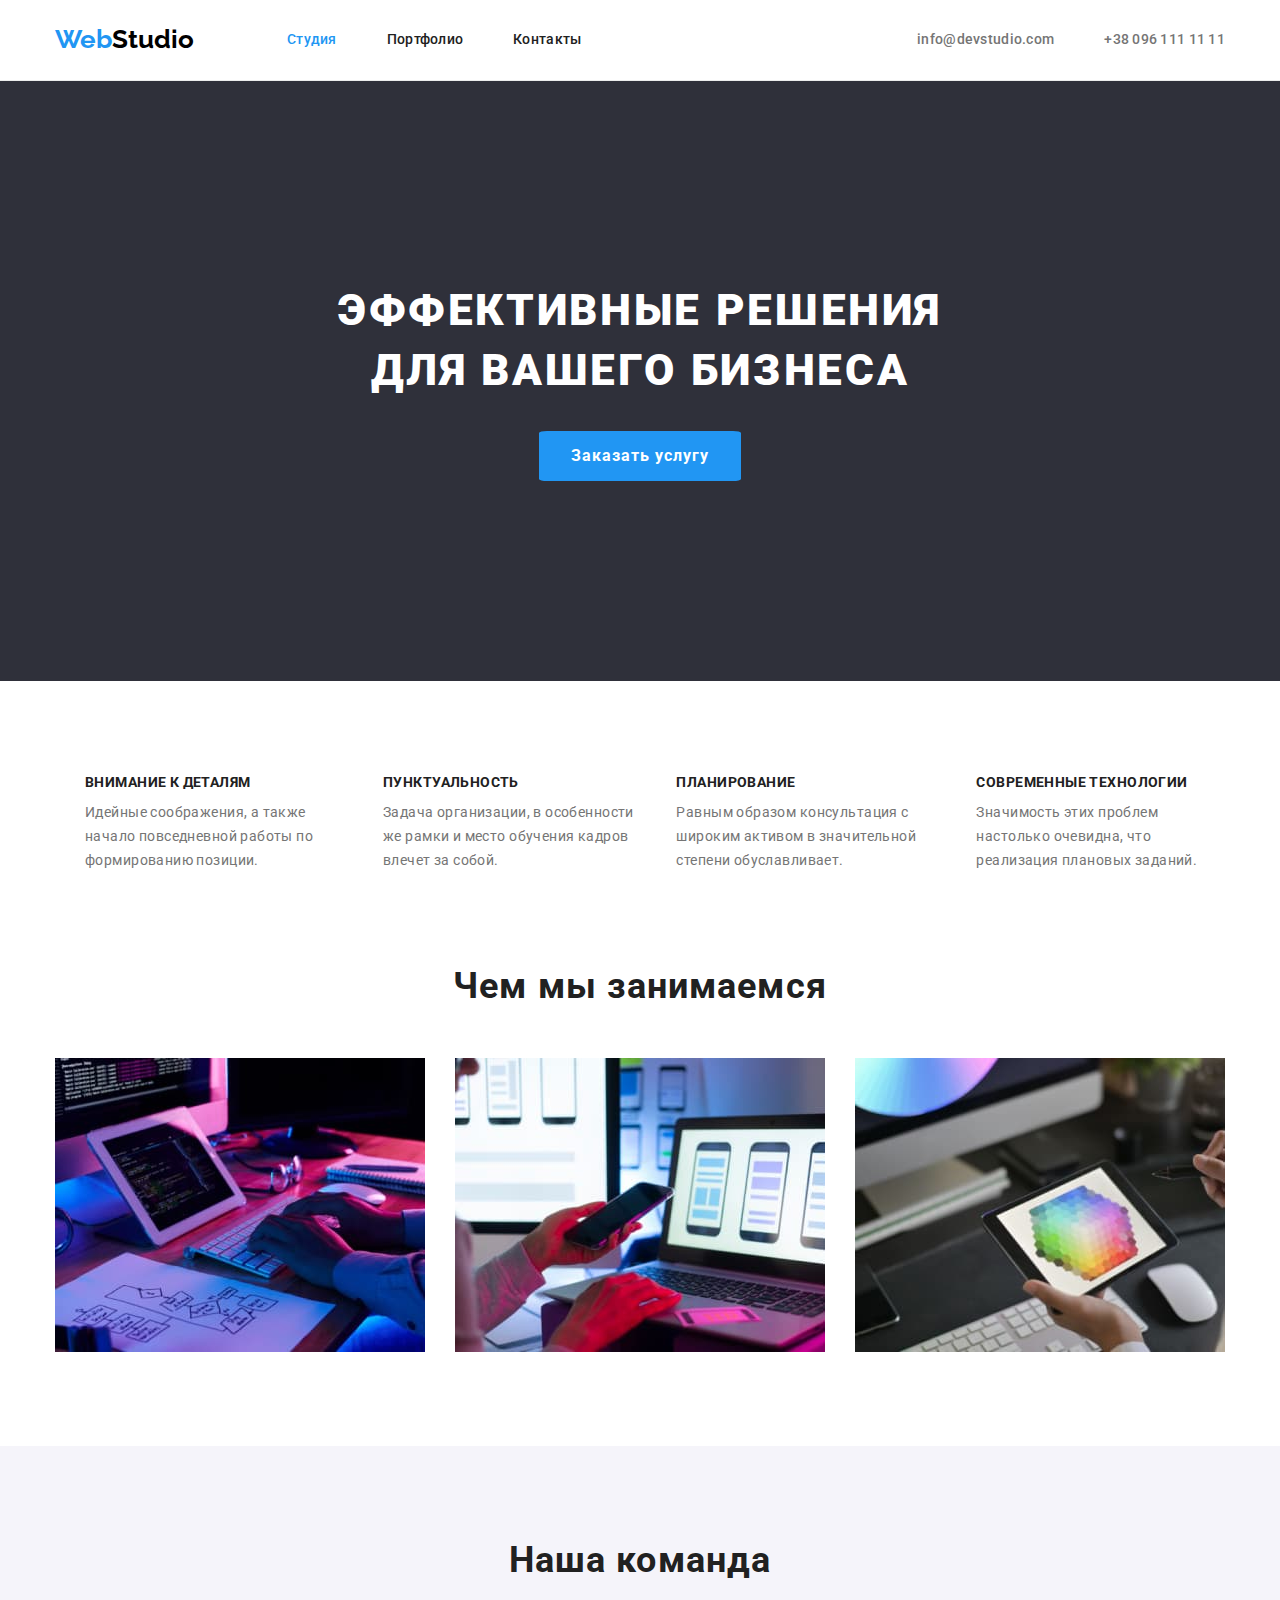
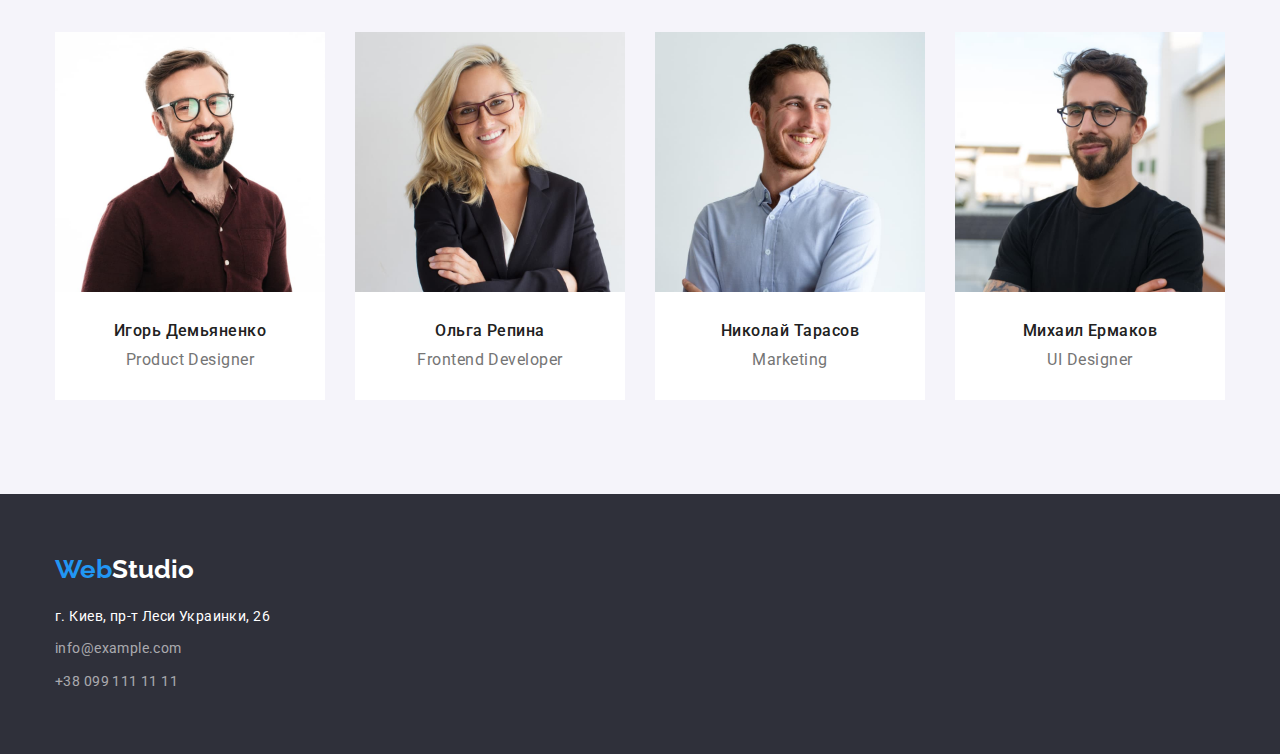
==== commit d4e1e9b9: "fix" ====
--- a/index.html
+++ b/index.html
@@ -24,14 +24,14 @@
             <li><a href="./portfolio.html" class="link-nav">Портфолио </a></li>
             <li><a href="" class="link-nav">Контакты </a></li>
         </ul>
-        
+        </nav>
         <ul class="contacts-list">
             <li><a href="mailto:info@devstudio.com"  
                 class="link-header">info@devstudio.com</a></li>
             <li><a href="tel:+380961111111"
                 class="link-header">+38 096 111 11 11</a></li>
           </ul>
-          </nav>
+          
         </div>
     </header>
     <!--Main-->
--- a/css/style.css
+++ b/css/style.css
@@ -41,6 +41,7 @@
 .logo-container {
   padding-top: 24px;
   padding-bottom: 25px;
+  padding-right: 93px;
 }
 
 .logo {
@@ -93,6 +94,10 @@
   color: var(--link-button-blue-color);
 }
 
+.header .container {
+  display: flex;
+}
+
 .header-nav,
 .nav-list,
 .contacts-list {
@@ -100,7 +105,6 @@
 }
 
 .header-nav {
-  justify-content: space-between;
   align-items: center;
   min-height: 80px;
 }
@@ -109,8 +113,12 @@
   margin-left: 50px;
 }
 
+.nav-list li:first-child {
+  margin-left: 0;
+}
+
 .contacts-list {
-  margin-left: 331px;
+  margin-left: auto;
 }
 
 .contacts-list li:not(:last-child) {
@@ -127,7 +135,8 @@
 .hero .container {
   text-align: center;
   align-items: center;
-  padding: 200px 0;
+  padding-top: 200px;
+  padding-bottom: 200px;
 }
 
 .heading-hero {
@@ -145,11 +154,13 @@
   color: #ffffff;
   background-color: var(--link-button-blue-color);
 
-  font-weight: bold;
+  font-weight: 700;
   font-size: 16px;
-  line-height: 1.85;
+  line-height: 1.87;
   letter-spacing: 0.06em;
 
+  border: none;
+  cursor: pointer;
   border-radius: 4%;
   padding: 10px 32px;
 }
@@ -180,8 +191,11 @@
 }
 
 .features-list :not(:last-child) {
-  margin-right: 30px;
   max-width: 270px;
+}
+
+.features-list > li {
+  margin-left: 30px;
 }
 
 .features .list-head {
@@ -227,6 +241,7 @@
 .team {
   background-color: var(--button-background-color);
   padding-bottom: 94px;
+  padding-top: 94px;
 }
 
 .team-head {
@@ -238,7 +253,7 @@
   letter-spacing: 0.03em;
 
   margin-bottom: 50px;
-  padding-top: 94px;
+
   text-align: center;
 }
 
@@ -348,7 +363,6 @@
 }
 
 /*footer*/
-
 .footer {
   background-color: var(--moz-background-hero-foter-color);
   padding-top: 60px;
@@ -370,14 +384,20 @@
   letter-spacing: 0.03em;
 }
 
+.address-list > li {
+  margin-bottom: 9px;
+}
+
+.address-list > li:last-child {
+  margin-bottom: 0;
+}
+
 .add-maps {
   color: #ffffff;
-  margin-bottom: 9px;
 }
 
 .add-link {
   color: rgba(255, 255, 255, 0.6);
-  margin-bottom: 9px;
 }
 
 .add-link:hover,
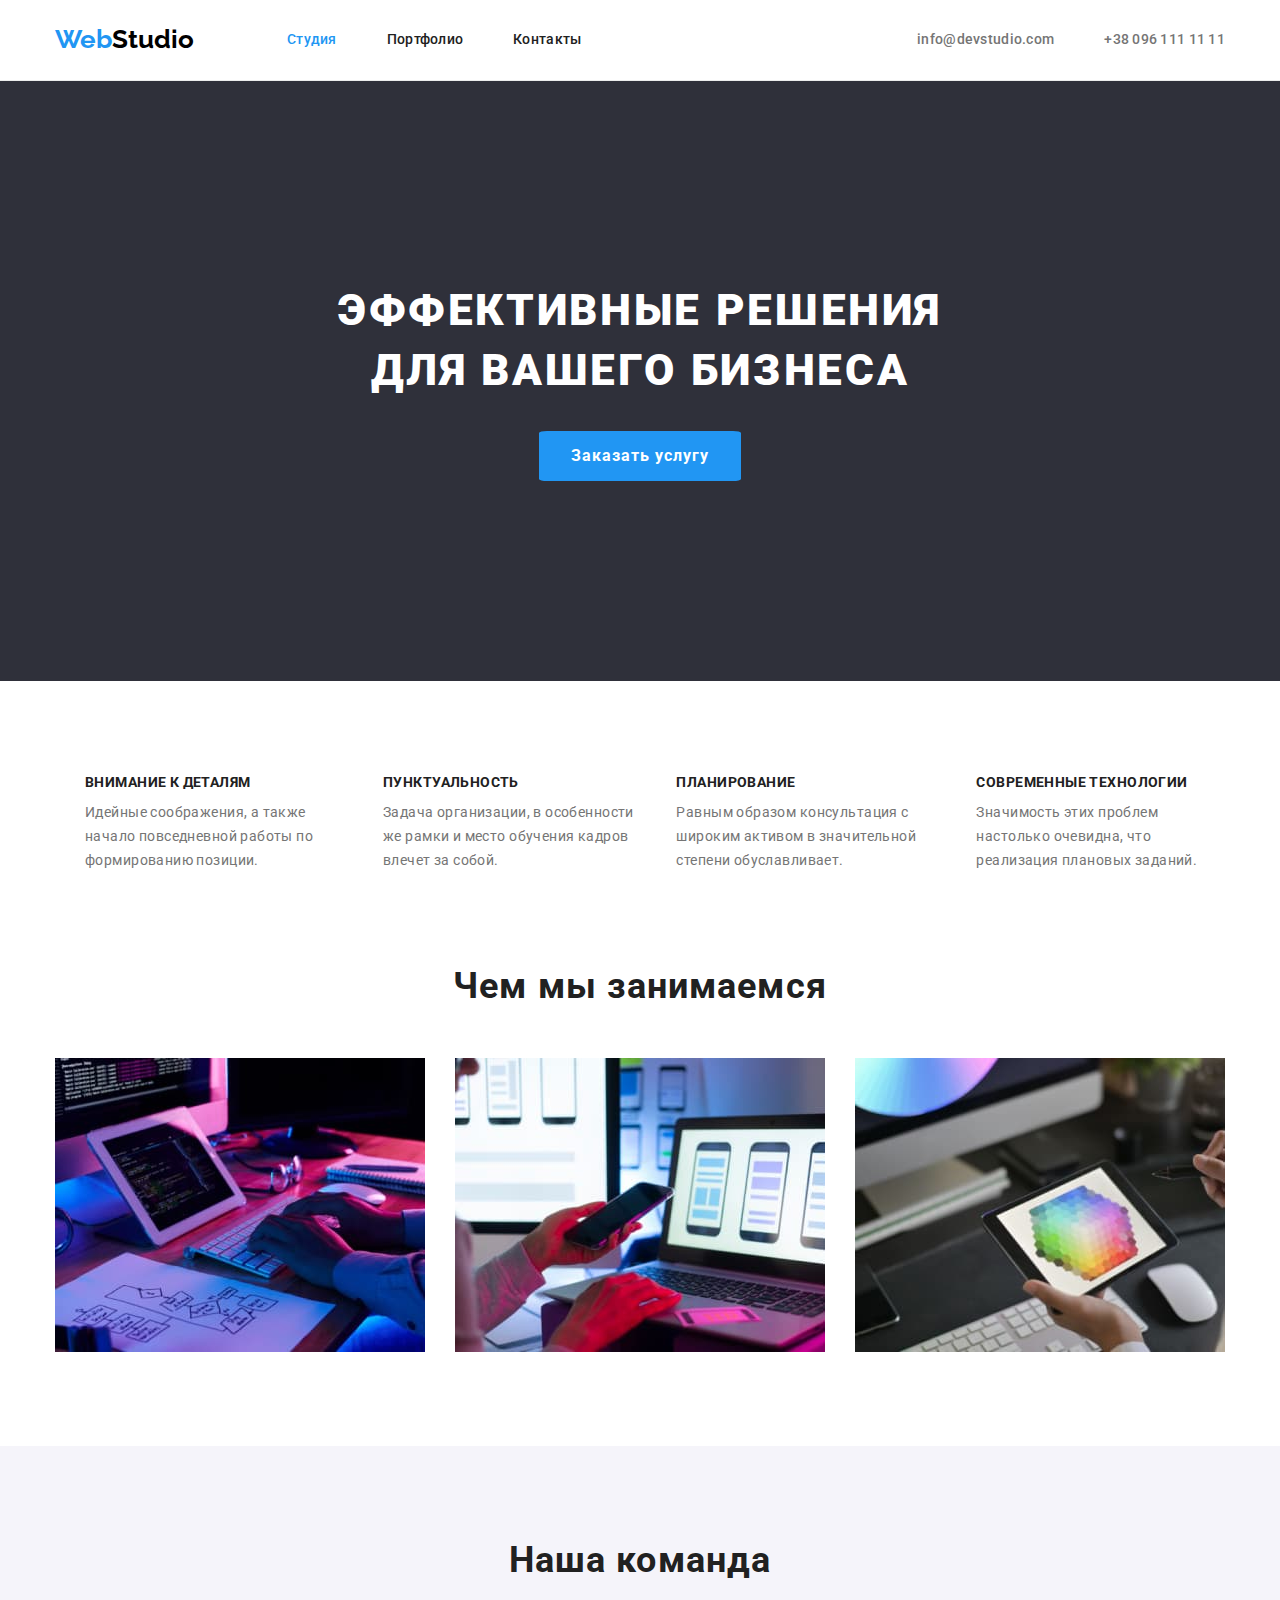
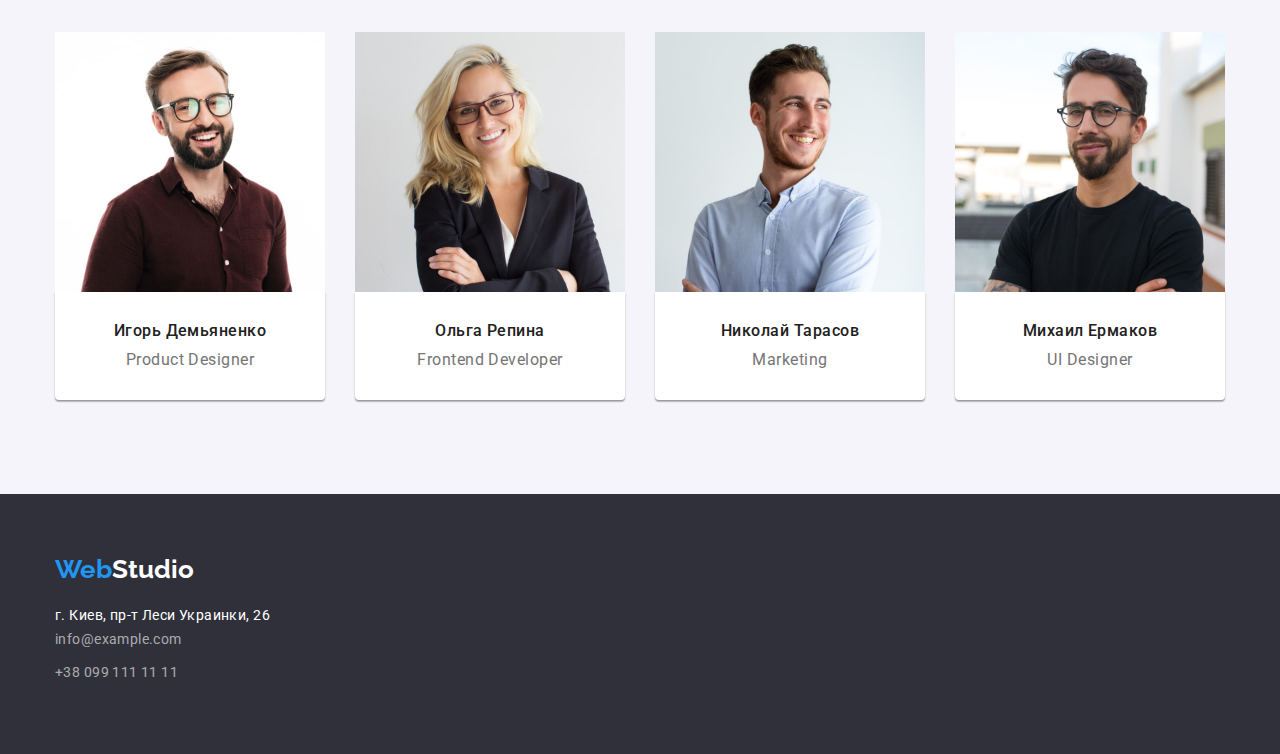
==== commit 4203ce2e: "fix 3" ====
--- a/index.html
+++ b/index.html
@@ -40,7 +40,7 @@
     <section class="hero">
         <div class="container">
             <h1 class="heading-hero">Эффективные решения<br> для вашего бизнеса</h1>
-            <button class="hero-botton" type="button" >Заказать услугу</button>
+            <button class="hero-botton" type="button">Заказать услугу</button>
         </div>
     </section>
     <!--Особенности-->
@@ -130,8 +130,8 @@
         </div>
             
         <address class="fot-add">
+            <a href="https://goo.gl/maps/Xmp9YLtaLfdtmfkQ8" class="add-maps">г. Киев, пр-т Леси Украинки, 26</a>
             <ul class="address-list">
-            <li><a href="https://goo.gl/maps/Xmp9YLtaLfdtmfkQ8" class="add-maps">г. Киев, пр-т Леси Украинки, 26</a></li>
             <li><a href="mailto:info@example.com" class="add-link">info@example.com</a></li>
             <li><a href="tel:+380991111111" class="add-link fone">+38 099 111 11 11</a></li>
         </ul>
--- a/css/style.css
+++ b/css/style.css
@@ -36,6 +36,7 @@
 
 .header {
   border-bottom: 1px solid #ececec;
+  min-height: 80px;
 }
 
 .logo-container {
@@ -102,11 +103,6 @@
 .nav-list,
 .contacts-list {
   display: flex;
-}
-
-.header-nav {
-  align-items: center;
-  min-height: 80px;
 }
 
 .nav-list li {
@@ -268,6 +264,10 @@
 
   padding-top: 30px;
   padding-bottom: 30px;
+
+  box-shadow: 0px 1px 3px rgba(0, 0, 0, 0.12), 0px 1px 1px rgba(0, 0, 0, 0.14),
+    0px 2px 1px rgba(0, 0, 0, 0.2);
+  border-radius: 0px 0px 4px 4px;
 }
 
 .team-name {
@@ -323,7 +323,7 @@
   display: flex;
   justify-content: center;
 
-  padding-bottom: 20px;
+  padding-bottom: 50px;
 }
 
 .list-button li:not(:last-child) {
@@ -331,13 +331,20 @@
 }
 
 .work-list {
-  display: flex;
-  justify-content: space-between;
+  padding: 0;
+  margin: 0;
+  list-style: none;
+
+  display: flex;
   flex-wrap: wrap;
-}
-
-.work-list li {
-  padding-top: 30px;
+  margin-top: -30px;
+  margin-left: -30px;
+}
+
+.work-list > li {
+  flex-basis: calc(100% / 3 - 30px);
+  margin-left: 30px;
+  margin-top: 30px;
 }
 
 .work-head {
@@ -359,7 +366,9 @@
 
 .work-container {
   padding: 20px 24px;
-  border: 1px solid #eeeeee;
+  border-right: 1px solid #eeeeee;
+  border-left: 1px solid #eeeeee;
+  border-bottom: 1px solid #eeeeee;
 }
 
 /*footer*/
@@ -384,6 +393,10 @@
   letter-spacing: 0.03em;
 }
 
+.address-list {
+  margin-bottom: 9px;
+}
+
 .address-list > li {
   margin-bottom: 9px;
 }
